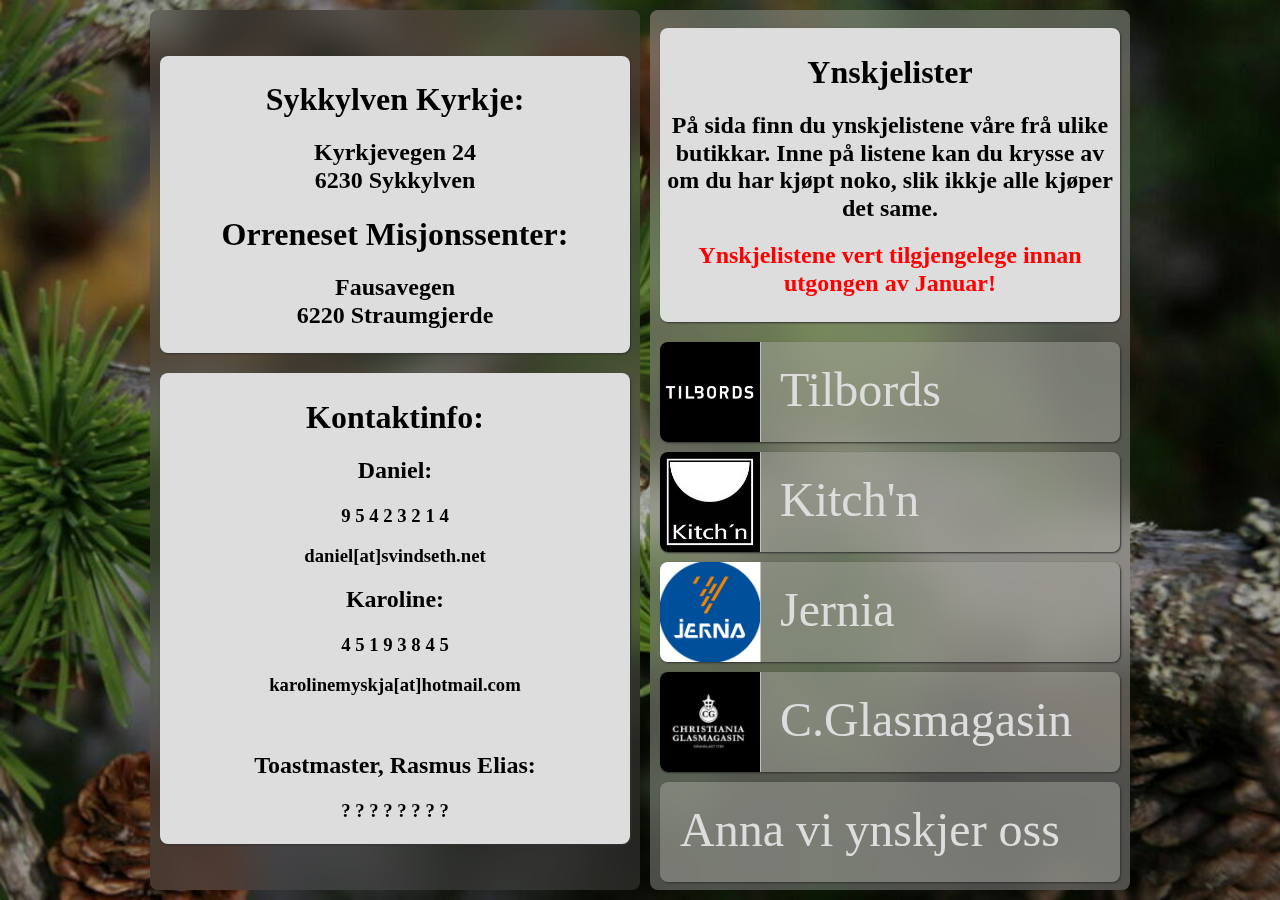
==== bryllaup.html @ bbb940cf "Upload of real site" ====
<!DOCTYPE html>
<html lang="en" dir="ltr">
  <head>
    <meta charset="utf-8">
    <title>Bryllaup Karoline og Daniel</title>
    <link rel="shortcut icon" href="images/favicon.png">
    <link rel="stylesheet" href="css/normalize.css">
    <link rel="stylesheet" href="css/bryllaup.css">
  </head>
  <body>

    <div id="header"></div>

    <div id="info">
      <div class="c">
        <h1>Sykkylven Kyrkje:</h1>
        <h2>Kyrkjevegen 24<br>6230 Sykkylven</h2>
        <h1>Orreneset Misjonssenter:</h1>
        <h2>Fausavegen <br> 6220 Straumgjerde</h2>
      </div>
      <div class="c">
        <h1>Kontaktinfo:</h1>
        <h2>Daniel:</h2>
        <h3>9 5 4 2 3 2 1 4</h3>
        <h3>daniel[at]svindseth.net</h3>
        <h2>Karoline:</h2>
        <h3>4 5 1 9 3 8 4 5</h3>
        <h3>karolinemyskja[at]hotmail.com</h3></h2>
        <br>
        <h2>Toastmaster, Rasmus Elias:</h2>
        <h3>? ? ? ? ? ? ? ?</h3>
      </div>
    </div>

    <div id="links">
      <div class="c">
        <h1>Ynskjelister</h1>
        <h2>På sida finn du ynskjelistene våre frå ulike butikkar. Inne på listene kan du krysse av om du har kjøpt noko, slik ikkje alle kjøper det same.<br><h2 class="n">Ynskjelistene vert tilgjengelege innan utgongen av Januar!</h2></h2>
      </div>
      <a href="#"><img class="tilbords"><p>Tilbords</p></a>
      <a href="#"><img class="kitchn"><p>Kitch'n</p></a>
      <a href="#"><img class="jernia"><p>Jernia</p></a>
      <a href="#"><img class="cg"><p>C.Glasmagasin</p></a>
      <a href="#"><p>Anna vi ynskjer oss</p></a>
    </div>

    <div id="footer"></div>
  </body>
  <script type="text/javascript" src="js/bryllaup.js"></script>
</html>
---- css/bryllaup.css ----
/* COLORS */
:root {
  --dark-1:   #111111;
  --dark-3:   #333333;
  --dark-5:   #5555555f;
  --dark-7:   #777777;
  --light-9:  #999999;
  --light-b:  #bbbbbb5f;
  --light-d:  #dddddd;
  --accent-1: #a6a79f7f;
  --accent-2: #89857d7f;
  --shadow:   #333333;
}

* {
 font-family: 'Average Sans' , 'Playball', 'Lobster Two', 'Itim', 'Average Sans';
 border: none;
}

*:hover {

}

h2, h3 {
  font-family: 'Average';
  line-height: 1.15;
}

.n {
  color: red;
}

body {
  background-color: var(--accent-2);
  background-image: url("../img/pla060.jpg");
  background-size: cover;
  display: grid;
  grid-template-areas:
    'header header header header'
    'left-margin left-main right-main right-margin'
    'footer footer footer footer';
  grid-template-rows: 0px calc(100vh - 0px) 0px;
  grid-template-columns: auto 500px 500px auto;
}

#header {
  grid-area: header;
  background-color: var(--accent);
  box-shadow: 0 0 2px var(--shadow);
}

#info {
  grid-area: left-main;
  display: flex;
  flex-flow: column nowrap;
  justify-content: center;
  background-color: var(--dark-5);
  backdrop-filter: blur(20px);
  margin: 10px;
  margin-right: 0;
  border-radius: 8px;
}

.c {
  width: calc(100% - 20px;);
  margin: 10px;
  background: var(--light-d);
  box-shadow: 1px 1px 2px var(--shadow);
  border-radius: 8px;
  padding: 4px;
  text-align: center;
}

#links {
  grid-area: right-main;
  display: flex;
  flex-flow: column nowrap;
  justify-content: center;
  background-color: var(--light-b);
  backdrop-filter: blur(20px);
  margin: 10px;
  border-radius: 8px;
}

#footer {
  grid-area: footer;
  background-color: var(--dark-1);
  box-shadow: 0 0 2px var(--shadow);
}

#links > a {
  display: flex;
  height: 100px;
  width: calc(100% - 20px);
  margin: 10px 10px 0 10px;
  /* background: linear-gradient(var(--accent-1), var(--accent-2)); */
  background: var(--accent-1);
  box-shadow: 1px 1px 2px var(--shadow);
  flex-flow: row nowrap;
  text-decoration: none;
  border-radius: 8px;
  overflow: hidden;
}

#links > a:hover {
  filter: brightness(1.1);
  cursor: not-allowed;
}

#links > a > img {
  height: 102px;
  width: 102px;
  margin: -1px;
  background-size: cover;
}

.tilbords { background-image: url("../img/tilbords.png"); }
.kitchn   { background-image: url("../img/kitchn.jpg"); }
.jernia   { background-image: url("../img/jernia.jpg"); }
.cg       { background-image: url("../img/cg.jpg"); }


#links > a > p {
  margin: 10px;
  padding: 10px;
  font-size: 48px;
  color: var(--light-d);
  text-decoration: none;
}

#links > a:hover > p {

}
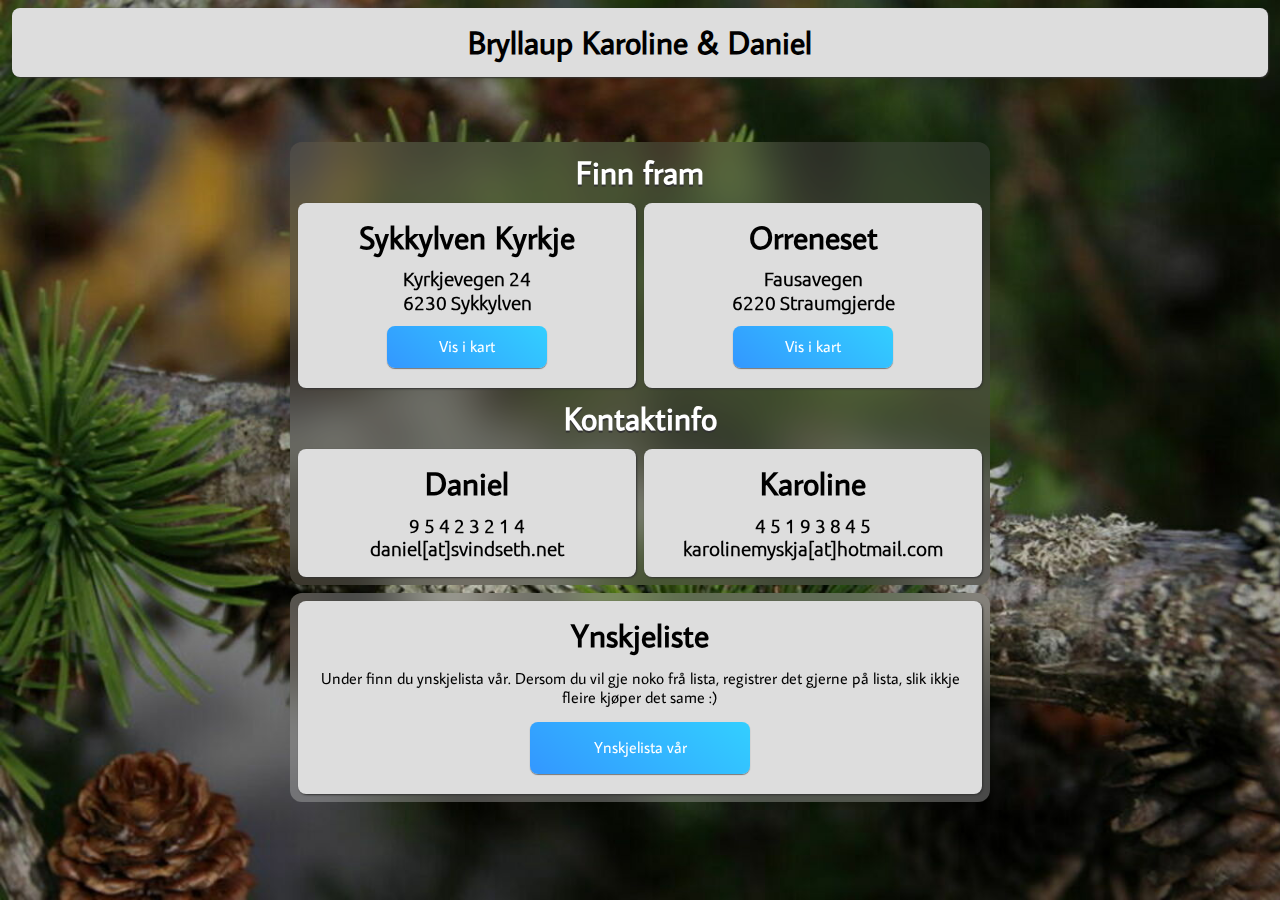
==== commit 9850aab8: "Improved layout. Links are now easier to notice. The wishlist now links to the correct location." ====
--- a/bryllaup.html
+++ b/bryllaup.html
@@ -4,47 +4,70 @@
     <meta charset="utf-8">
     <title>Bryllaup Karoline og Daniel</title>
     <link rel="shortcut icon" href="images/favicon.png">
+    <link rel="stylesheet" href="css/fonts.css">
     <link rel="stylesheet" href="css/normalize.css">
     <link rel="stylesheet" href="css/bryllaup.css">
   </head>
   <body>
 
-    <div id="header"></div>
+    <div id="header">
+      <div class="c">
+        <h1>Bryllaup Karoline & Daniel</h1>
+        </div>
+    </div>
 
-    <div id="info">
-      <div class="c">
-        <h1>Sykkylven Kyrkje:</h1>
-        <h2>Kyrkjevegen 24<br>6230 Sykkylven</h2>
-        <h1>Orreneset Misjonssenter:</h1>
-        <h2>Fausavegen <br> 6220 Straumgjerde</h2>
+    <div id="main">
+
+      <div id="info">
+        <div>
+          <h1 class="h">Finn fram</h1>
+          <div id="location">
+            <div class="c">
+              <h1>Sykkylven Kyrkje</h1>
+              <h3>Kyrkjevegen 24<br>6230 Sykkylven</h3>
+              <a href="#" class="a-small"><p>Vis i kart</p></a>
+              <p> </p>
+            </div>
+            <div class="c">
+              <h1>Orreneset</h1>
+              <h3>Fausavegen <br> 6220 Straumgjerde</h3>
+              <a href="#" class="a-small"><p>Vis i kart</p></a>
+              <p> </p>
+            </div>
+          </div>
+        </div>
+        <div>
+          <h1 class="h">Kontaktinfo</h1>
+          <div id="contact">
+            <div class="c">
+              <h1>Daniel</h1>
+              <h3>9 5 4 2 3 2 1 4 <br> daniel[at]svindseth.net</h3>
+            </div>
+            <div class="c">
+              <h1>Karoline</h1>
+              <h3>4 5 1 9 3 8 4 5 <br> karolinemyskja[at]hotmail.com</h3></h2>
+            </div>
+          </div>
+        </div>
+        <!-- <div class="c">
+
+
+          <h2>Toastmaster, Rasmus Elias:</h2>
+          <h3>? ? ? ? ? ? ? ?</h3> -->
       </div>
-      <div class="c">
-        <h1>Kontaktinfo:</h1>
-        <h2>Daniel:</h2>
-        <h3>9 5 4 2 3 2 1 4</h3>
-        <h3>daniel[at]svindseth.net</h3>
-        <h2>Karoline:</h2>
-        <h3>4 5 1 9 3 8 4 5</h3>
-        <h3>karolinemyskja[at]hotmail.com</h3></h2>
-        <br>
-        <h2>Toastmaster, Rasmus Elias:</h2>
-        <h3>? ? ? ? ? ? ? ?</h3>
+
+      <div id="wishlist">
+        <div class="c">
+          <h1>Ynskjeliste</h1>
+          <p>Under finn du ynskjelista vår. Dersom du vil gje noko frå lista, registrer det gjerne på lista, slik ikkje fleire kjøper det same :)</p>
+          <a href="https://onskelister.no/liste?id=FkgC4wXz4qUYPFIrf9vV"><p>Ynskjelista vår</p></a>
+          <p> </p>
+        </div>
       </div>
     </div>
 
-    <div id="links">
-      <div class="c">
-        <h1>Ynskjelister</h1>
-        <h2>På sida finn du ynskjelistene våre frå ulike butikkar. Inne på listene kan du krysse av om du har kjøpt noko, slik ikkje alle kjøper det same.<br><h2 class="n">Ynskjelistene vert tilgjengelege innan utgongen av Januar!</h2></h2>
-      </div>
-      <a href="#"><img class="tilbords"><p>Tilbords</p></a>
-      <a href="#"><img class="kitchn"><p>Kitch'n</p></a>
-      <a href="#"><img class="jernia"><p>Jernia</p></a>
-      <a href="#"><img class="cg"><p>C.Glasmagasin</p></a>
-      <a href="#"><p>Anna vi ynskjer oss</p></a>
-    </div>
 
     <div id="footer"></div>
   </body>
-  <script type="text/javascript" src="js/bryllaup.js"></script>
+  <!-- <script type="text/javascript" src="js/bryllaup.js"></script> -->
 </html>
--- a/css/fonts.css
+++ b/css/fonts.css
@@ -0,0 +1,100 @@
+@font-face {
+font-family: 'Operator Mono Bold';
+font-style: normal;
+font-weight: normal;
+src: local('Operator Mono Bold'), url('../fonts/OperatorMono/OperatorMono-Bold.woff') format('woff');
+}
+
+
+@font-face {
+font-family: 'Operator Mono Bold Italic';
+font-style: normal;
+font-weight: normal;
+src: local('Operator Mono Bold Italic'), url('../fonts/OperatorMono/OperatorMono-BoldItalic.woff') format('woff');
+}
+
+
+@font-face {
+font-family: 'Operator Mono Extra Light';
+font-style: normal;
+font-weight: normal;
+src: local('Operator Mono Extra Light'), url('../fonts/OperatorMono/OperatorMono-XLight.woff') format('woff');
+}
+
+
+@font-face {
+font-family: 'Operator Mono Extra Light Italic';
+font-style: normal;
+font-weight: normal;
+src: local('Operator Mono Extra Light Italic'), url('../fonts/OperatorMono/OperatorMono-XLightItalic.woff') format('woff');
+}
+
+
+@font-face {
+font-family: 'Operator Mono Light';
+font-style: normal;
+font-weight: normal;
+src: local('Operator Mono Light'), url('../fonts/OperatorMono/OperatorMono-Light.woff') format('woff');
+}
+
+
+@font-face {
+font-family: 'Operator Mono Light Italic';
+font-style: normal;
+font-weight: normal;
+src: local('Operator Mono Light Italic'), url('../fonts/OperatorMono/OperatorMono-LightItalic.woff') format('woff');
+}
+
+
+@font-face {
+font-family: 'Operator Mono Book';
+font-style: normal;
+font-weight: normal;
+src: local('Operator Mono Book'), url('../fonts/OperatorMono/OperatorMono-Book.woff') format('woff');
+}
+
+
+@font-face {
+font-family: 'Operator Mono Book Italic';
+font-style: normal;
+font-weight: normal;
+src: local('Operator Mono Book Italic'), url('../fonts/OperatorMono/OperatorMono-BookItalic.woff') format('woff');
+}
+
+
+@font-face {
+font-family: 'Operator Mono Medium';
+font-style: normal;
+font-weight: normal;
+src: local('Operator Mono Medium'), url('../fonts/OperatorMono/OperatorMono-Medium.woff') format('woff');
+}
+
+
+@font-face {
+font-family: 'Operator Mono Medium Italic';
+font-style: normal;
+font-weight: normal;
+src: local('Operator Mono Medium Italic'), url('../fonts/OperatorMono/OperatorMono-MediumItalic.woff') format('woff');
+}
+
+@font-face {
+font-family: 'Ubuntu Light';
+font-style: normal;
+font-weight: normal;
+src: local('Ubuntu Light'), url('../fonts/Ubuntu/Ubuntu-Light.ttf') format('truetype');
+}
+
+@font-face {
+  font-family: 'Average Sans';
+  src: url('../fonts/Average_Sans/AverageSans-Regular.ttf') format('truetype');
+}
+
+@font-face {
+  font-family: 'Comic Neue';
+  src: url('../fonts/Comic_Neue/ComicNeue-Regular.ttf') format('truetype');
+}
+
+@font-face {
+  font-family: 'Comic Neue Bold';
+  src: url('../fonts/Comic_Neue/ComicNeue-Bold.ttf') format('truetype');
+}
--- a/css/bryllaup.css
+++ b/css/bryllaup.css
@@ -12,58 +12,39 @@
   --shadow:   #333333;
 }
 
-* {
- font-family: 'Average Sans' , 'Playball', 'Lobster Two', 'Itim', 'Average Sans';
- border: none;
-}
-
-*:hover {
-
-}
-
-h2, h3 {
-  font-family: 'Average';
-  line-height: 1.15;
-}
-
-.n {
-  color: red;
-}
+* { font-family: 'Average Sans', 'Playball', 'Lobster Two', 'Itim', sans-serif; border: none; }
+*:hover {}
+h2, h3 { font-family: 'Ubuntu Light', sans-serif; line-height: 1.25; margin: 12px; }
+h1 { line-height: 1.15; margin: 12px 0; /* margin: 0px 5px; */ }
+.n { color: red; }
 
 body {
+  height: 100vh;
   background-color: var(--accent-2);
   background-image: url("../img/pla060.jpg");
   background-size: cover;
   display: grid;
   grid-template-areas:
     'header header header header'
-    'left-margin left-main right-main right-margin'
+    'left-margin middle-main middle-main right-margin'
     'footer footer footer footer';
-  grid-template-rows: 0px calc(100vh - 0px) 0px;
-  grid-template-columns: auto 500px 500px auto;
+  grid-template-rows: auto auto auto;
+  grid-template-columns: auto 350px 350px auto;
 }
 
 #header {
   grid-area: header;
   background-color: var(--accent);
-  box-shadow: 0 0 2px var(--shadow);
+  padding: 4px 8px;
 }
 
-#info {
-  grid-area: left-main;
-  display: flex;
-  flex-flow: column nowrap;
-  justify-content: center;
-  background-color: var(--dark-5);
-  backdrop-filter: blur(20px);
-  margin: 10px;
-  margin-right: 0;
-  border-radius: 8px;
+#main {
+  grid-area: middle-main;
 }
 
 .c {
-  width: calc(100% - 20px;);
-  margin: 10px;
+  /* width: calc(100% - 20px;); */
+  margin: 4px 4px;
   background: var(--light-d);
   box-shadow: 1px 1px 2px var(--shadow);
   border-radius: 8px;
@@ -71,28 +52,32 @@
   text-align: center;
 }
 
-#links {
-  grid-area: right-main;
+.h {
+  margin: 4px 4px;
+  background: none;
+  text-shadow: 0 2px var(--shadow);
+  border-radius: 8px;
+  padding: 4px;
+  text-align: center;
+  color: white;
+}
+
+#wishlist {
+  /* grid-area: middle-main; */
   display: flex;
   flex-flow: column nowrap;
   justify-content: center;
   background-color: var(--light-b);
   backdrop-filter: blur(20px);
-  margin: 10px;
-  border-radius: 8px;
+  border-radius: 12px;
+  padding: 4px 4px;
 }
 
-#footer {
-  grid-area: footer;
-  background-color: var(--dark-1);
-  box-shadow: 0 0 2px var(--shadow);
-}
-
-#links > a {
+#wishlist > a {
   display: flex;
   height: 100px;
-  width: calc(100% - 20px);
-  margin: 10px 10px 0 10px;
+  width: 100%;
+  margin: 4px 0px;
   /* background: linear-gradient(var(--accent-1), var(--accent-2)); */
   background: var(--accent-1);
   box-shadow: 1px 1px 2px var(--shadow);
@@ -102,32 +87,96 @@
   overflow: hidden;
 }
 
-#links > a:hover {
+#wishlist > a:hover {
   filter: brightness(1.1);
   cursor: not-allowed;
 }
 
-#links > a > img {
+a {
+  display: inline-block;
+  width: 220px;
+  height: 52px;
+  background: linear-gradient(40deg, #3397ff, #33cfff);
+  border-radius: 8px;
+  text-decoration: none;
+  line-height: 120%;
+  box-shadow: #777 0px 1px 1px;
+  transition: 100ms;
+}
+
+.a-small {
+  width: 160px;
+  height: 42px;
+  line-height: 50%;
+}
+
+a > p {
+  color: white;
+  text-decoration: none;
+  text-justify: auto;
+}
+
+a:hover {
+  background: linear-gradient(60deg, #3397ff, #33cfff);
+  filter: brightness(1.05);
+  transition: 100ms;
+}
+
+a:active {
+  background: linear-gradient(60deg, #3397ff, #33cfff);
+  filter: brightness(0.95);
+  transition: 25ms;
+}
+
+#info {
+  /* grid-area: middle-main; */
+  display: flex;
+  flex-flow: column nowrap;
+  justify-content: center;
+  background-color: var(--dark-5);
+  backdrop-filter: blur(20px);
+  margin: 8px 0;
+  border-radius: 12px;
+  padding: 4px 4px;
+}
+
+#info > div {
+  display: flex;
+  flex-flow: column nowrap;
+  justify-content: center;
+}
+
+#info > div > div {
+  display: flex;
+  flex-flow: row nowrap; }
+
+
+#info > div > div > div {
+  flex: 1 1 0px;
+}
+
+/* #links > a > img {
   height: 102px;
   width: 102px;
   margin: -1px;
   background-size: cover;
-}
+} */
 
-.tilbords { background-image: url("../img/tilbords.png"); }
-.kitchn   { background-image: url("../img/kitchn.jpg"); }
-.jernia   { background-image: url("../img/jernia.jpg"); }
-.cg       { background-image: url("../img/cg.jpg"); }
+/* #links > a > p {
+  width: 100%;
+  height: 100%;
+  margin: 10px;
+  padding: 10px;
+  font-size: 32px;
+  text-align: center;
+  color: var(--light-d);
+  text-decoration: none;
+} */
 
 
-#links > a > p {
-  margin: 10px;
-  padding: 10px;
-  font-size: 48px;
-  color: var(--light-d);
-  text-decoration: none;
+
+#footer {
+  grid-area: footer;
+  /* background-color: var(--dark-1);
+  box-shadow: 0 0 2px var(--shadow); */
 }
-
-#links > a:hover > p {
-
-}
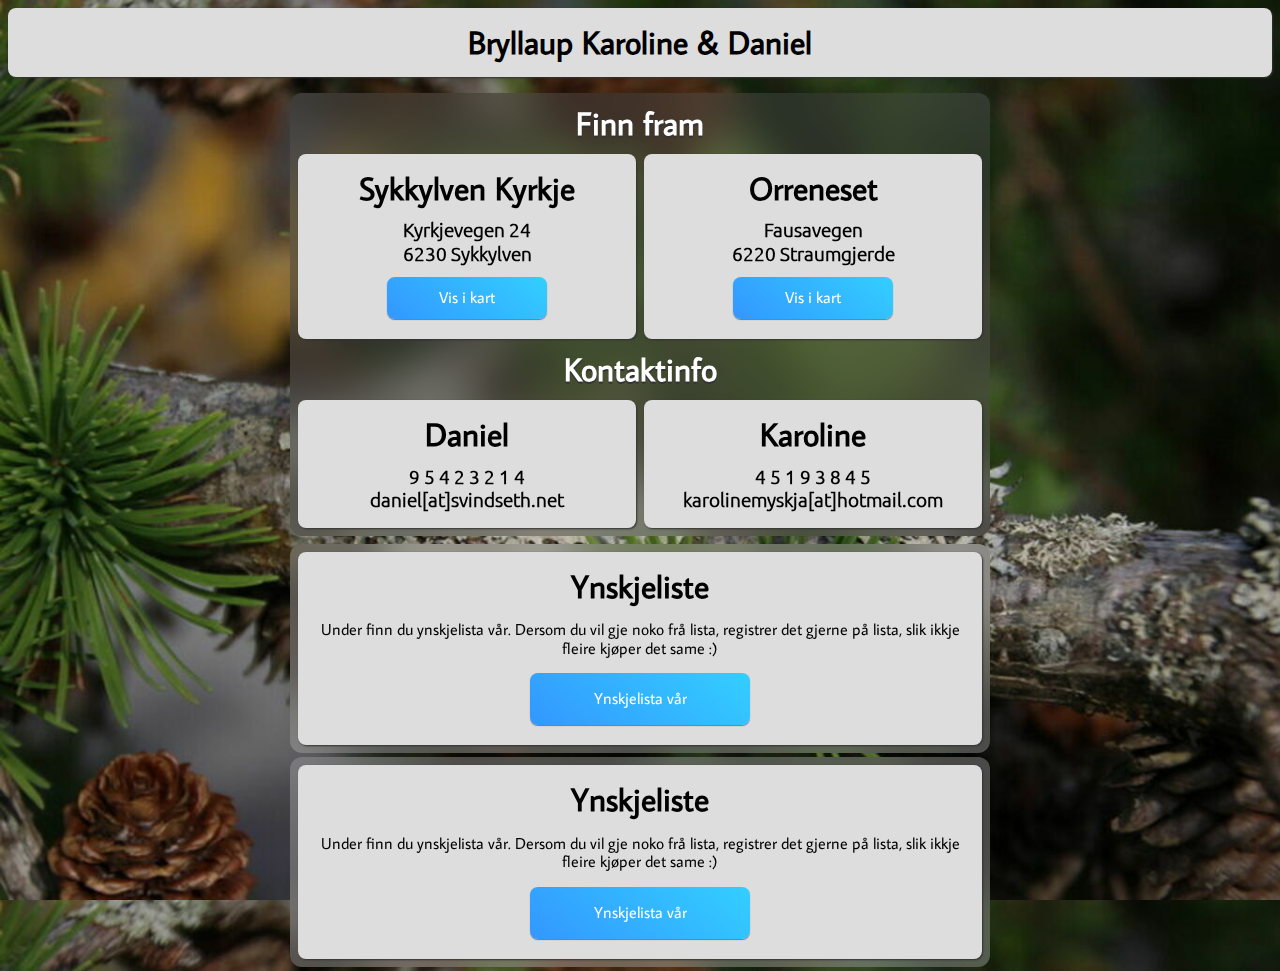
==== commit 67280e0e: "Fixed margin, broken background" ====
--- a/bryllaup.html
+++ b/bryllaup.html
@@ -25,13 +25,13 @@
             <div class="c">
               <h1>Sykkylven Kyrkje</h1>
               <h3>Kyrkjevegen 24<br>6230 Sykkylven</h3>
-              <a href="#" class="a-small"><p>Vis i kart</p></a>
+              <a href="https://maps.app.goo.gl/hzCVkbPX2wazbfkc9" class="a-small"><p>Vis i kart</p></a>
               <p> </p>
             </div>
             <div class="c">
               <h1>Orreneset</h1>
               <h3>Fausavegen <br> 6220 Straumgjerde</h3>
-              <a href="#" class="a-small"><p>Vis i kart</p></a>
+              <a href="https://maps.app.goo.gl/kpdsNXHtxoegdPB67" class="a-small"><p>Vis i kart</p></a>
               <p> </p>
             </div>
           </div>
@@ -64,6 +64,16 @@
           <p> </p>
         </div>
       </div>
+      
+      <div id="wishlist">
+        <div class="c">
+          <h1>Ynskjeliste</h1>
+          <p>Under finn du ynskjelista vår. Dersom du vil gje noko frå lista, registrer det gjerne på lista, slik ikkje fleire kjøper det same :)</p>
+          <a href="https://onskelister.no/liste?id=FkgC4wXz4qUYPFIrf9vV"><p>Ynskjelista vår</p></a>
+          <p> </p>
+        </div>
+      </div>
+      
     </div>
 
 
--- a/css/bryllaup.css
+++ b/css/bryllaup.css
@@ -35,7 +35,7 @@
 #header {
   grid-area: header;
   background-color: var(--accent);
-  padding: 4px 8px;
+  padding: 4px;
 }
 
 #main {
@@ -62,7 +62,7 @@
   color: white;
 }
 
-#wishlist {
+#program {
   /* grid-area: middle-main; */
   display: flex;
   flex-flow: column nowrap;
@@ -71,6 +71,38 @@
   backdrop-filter: blur(20px);
   border-radius: 12px;
   padding: 4px 4px;
+  margin-bottom: 4px;
+}
+
+#program > a {
+  display: flex;
+  height: 100px;
+  width: 100%;
+  margin: 4px 0px;
+  /* background: linear-gradient(var(--accent-1), var(--accent-2)); */
+  background: var(--accent-1);
+  box-shadow: 1px 1px 2px var(--shadow);
+  flex-flow: row nowrap;
+  text-decoration: none;
+  border-radius: 8px;
+  overflow: hidden;
+}
+
+#program > a:hover {
+  filter: brightness(1.1);
+  cursor: not-allowed;
+}
+
+#wishlist {
+  /* grid-area: middle-main; */
+  display: flex;
+  flex-flow: column nowrap;
+  justify-content: center;
+  background-color: var(--light-b);
+  backdrop-filter: blur(20px);
+  border-radius: 12px;
+  padding: 4px 4px;
+  margin-bottom: 4px;
 }
 
 #wishlist > a {
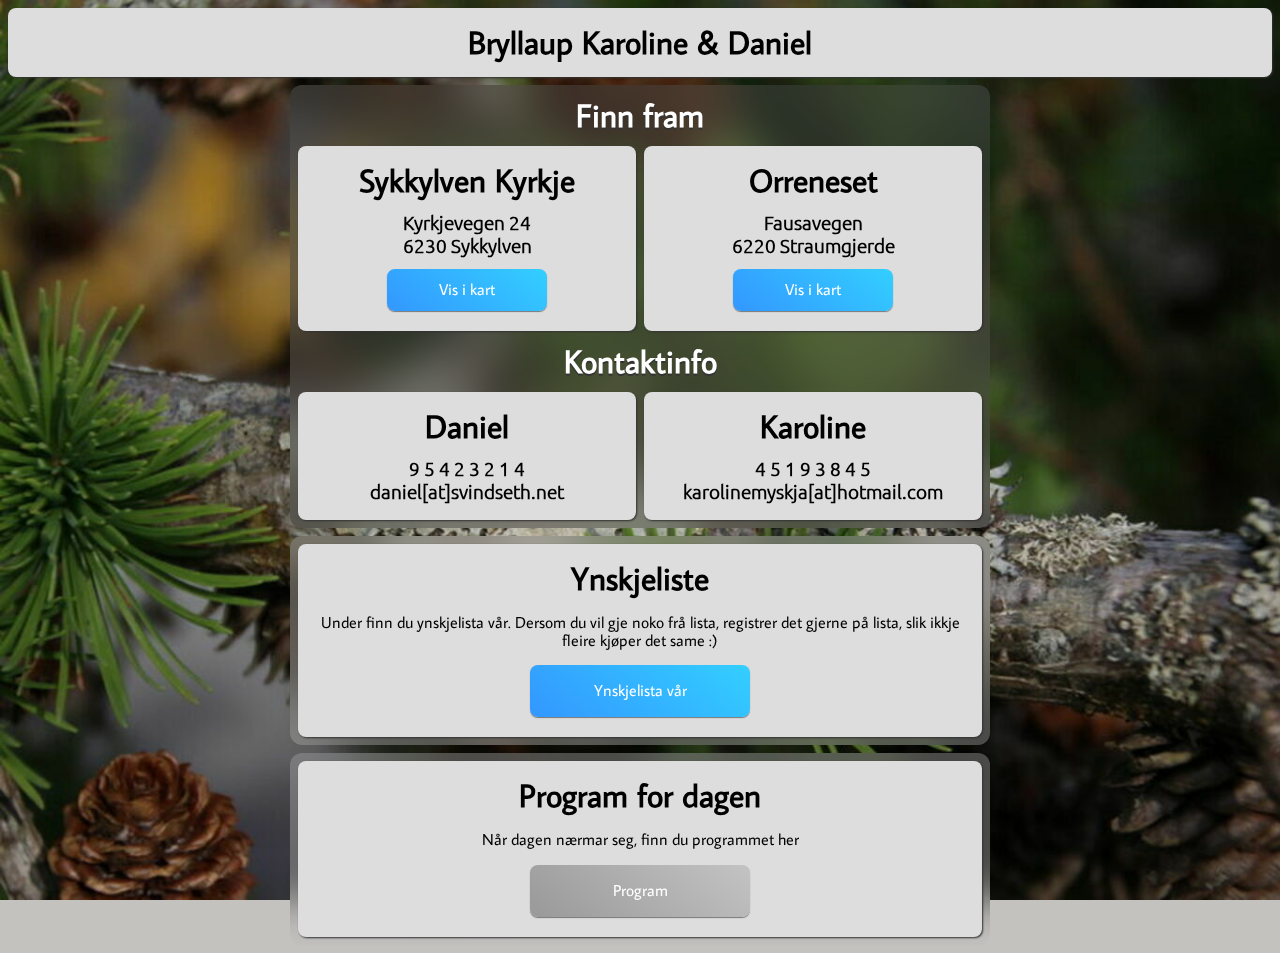
==== commit bd4227e3: "Added space for program" ====
--- a/bryllaup.html
+++ b/bryllaup.html
@@ -7,6 +7,7 @@
     <link rel="stylesheet" href="css/fonts.css">
     <link rel="stylesheet" href="css/normalize.css">
     <link rel="stylesheet" href="css/bryllaup.css">
+    <meta name="viewport" content="width=device-width, initial-scale=1">
   </head>
   <body>
 
@@ -67,9 +68,9 @@
       
       <div id="wishlist">
         <div class="c">
-          <h1>Ynskjeliste</h1>
-          <p>Under finn du ynskjelista vår. Dersom du vil gje noko frå lista, registrer det gjerne på lista, slik ikkje fleire kjøper det same :)</p>
-          <a href="https://onskelister.no/liste?id=FkgC4wXz4qUYPFIrf9vV"><p>Ynskjelista vår</p></a>
+          <h1>Program for dagen</h1>
+          <p>Når dagen nærmar seg, finn du programmet her</p>
+          <a href="#" class="disabled"><p>Program</p></a>
           <p> </p>
         </div>
       </div>
--- a/css/bryllaup.css
+++ b/css/bryllaup.css
@@ -23,23 +23,28 @@
   background-color: var(--accent-2);
   background-image: url("../img/pla060.jpg");
   background-size: cover;
+  background-attachment: fixed;
   display: grid;
   grid-template-areas:
     'header header header header'
     'left-margin middle-main middle-main right-margin'
     'footer footer footer footer';
-  grid-template-rows: auto auto auto;
+  grid-template-rows: 77px auto auto;
   grid-template-columns: auto 350px 350px auto;
 }
 
 #header {
-  grid-area: header;
+  width: calc(100vw - 8px);
+  position: fixed;
   background-color: var(--accent);
   padding: 4px;
+  z-index: 999;
 }
 
 #main {
   grid-area: middle-main;
+  /*width: 100%;
+  overflow-y: scroll;*/
 }
 
 .c {
@@ -71,7 +76,7 @@
   backdrop-filter: blur(20px);
   border-radius: 12px;
   padding: 4px 4px;
-  margin-bottom: 4px;
+  margin-bottom: 8px;
 }
 
 #program > a {
@@ -102,7 +107,7 @@
   backdrop-filter: blur(20px);
   border-radius: 12px;
   padding: 4px 4px;
-  margin-bottom: 4px;
+  margin-bottom: 8px;
 }
 
 #wishlist > a {
@@ -140,6 +145,23 @@
   width: 160px;
   height: 42px;
   line-height: 50%;
+}
+
+a.disabled {
+  background: linear-gradient(40deg, #999999, #c3c3c3);
+  cursor: not-allowed;
+}
+
+a.disabled:hover {
+  background: linear-gradient(60deg, #999999, #c3c3c3);
+  filter: brightness(1);
+  transition: 100ms;
+}
+
+a.disabled:active {
+  background: linear-gradient(60deg, #999999, #c3c3c3);
+  filter: brightness(1);
+  transition: 25ms;
 }
 
 a > p {
